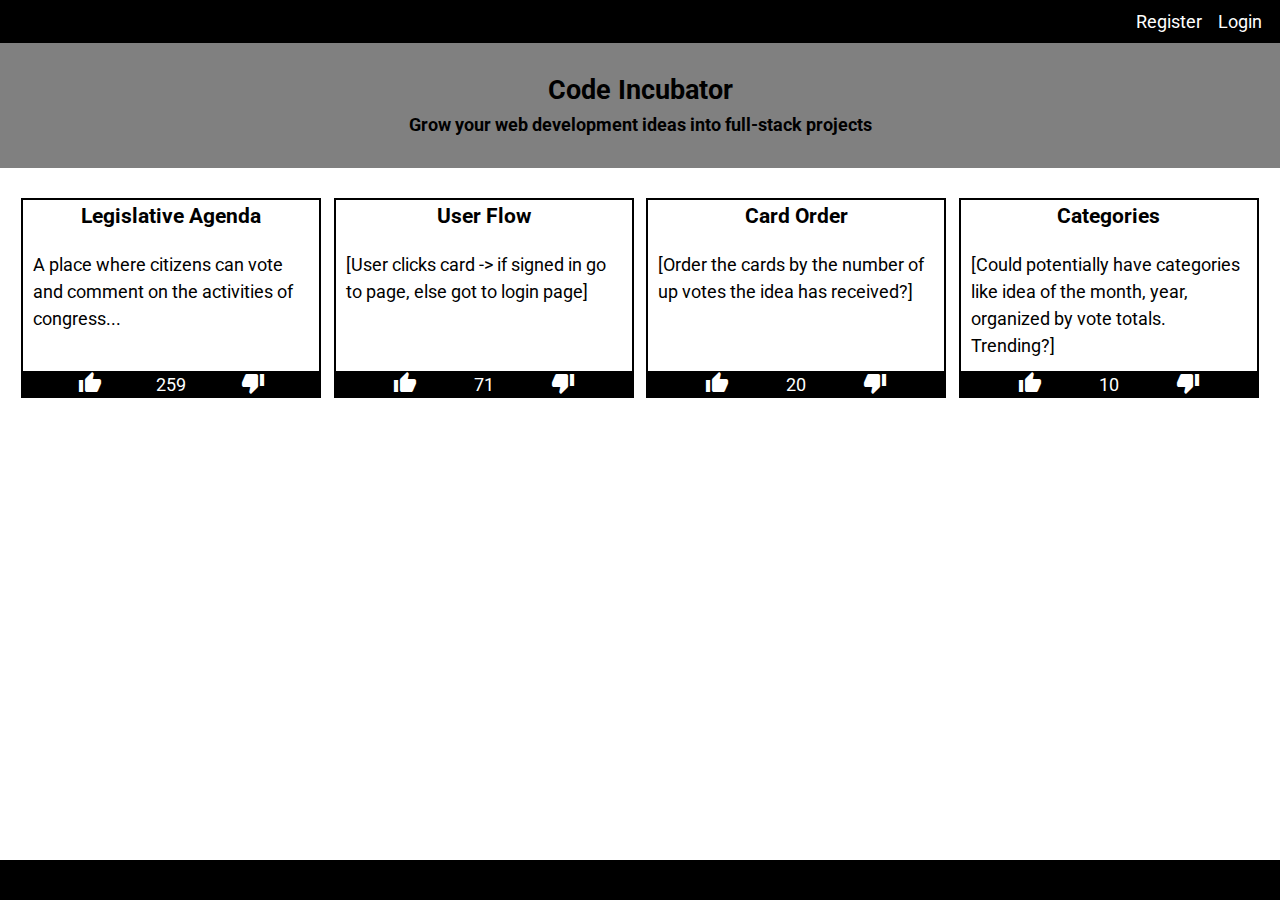
==== index.html @ ceb4ecc3 "Add basic styles" ====
<!DOCTYPE html>
<html lang="en">
  <head>
    <meta charset="UTF-8" />
    <meta name="viewport" content="width=device-width, initial-scale=1.0" />
    <meta http-equiv="X-UA-Compatible" content="ie=edge" />
    <link rel="stylesheet" type="text/css" href="main.css" />
    <link
      href="https://fonts.googleapis.com/css?family=Roboto&display=swap"
      rel="stylesheet"
    />
    <link
      href="https://fonts.googleapis.com/icon?family=Material+Icons"
      rel="stylesheet"
    />
    <title>Homepage Wireframe</title>
  </head>
  <body>
    <nav role="navigation">
      <ul class="navigation_list">
        <li class="nav_li"><a href="#login">Login</a></li>
        <li class="nav_li"><a href="#register">Register</a></li>
      </ul>
    </nav>
    <main role="main">
      <header class="hero">
        <h1 class="app_name">Code Incubator</h1>
        <h3 class="hero_tag">
          Grow your web development ideas into full-stack projects
        </h3>
      </header>
      <section class="ideas">
        <div class="card_container">
          <div class="idea_card">
            <h3 class="card_title">Legislative Agenda</h3>
            <p class="card_content">
              A place where citizens can vote and comment on the activities of
              congress...
            </p>
            <div class="card_vote">
              <i class="material-icons">thumb_up</i>
              <p class="votes_for">259</p>
              <i class="material-icons">thumb_down</i>
            </div>
          </div>
          <div class="idea_card">
            <h3 class="card_title">User Flow</h3>
            <p class="card_content">
              [User clicks card -> if signed in go to page, else got to login
              page]
            </p>
            <div class="card_vote">
              <i class="material-icons">thumb_up</i>
              <p class="votes_for">71</p>
              <i class="material-icons">thumb_down</i>
            </div>
          </div>
          <div class="idea_card">
            <h3 class="card_title">Card Order</h3>
            <p class="card_content">
              [Order the cards by the number of up votes the idea has received?]
            </p>
            <div class="card_vote">
              <i class="material-icons">thumb_up</i>
              <p class="votes_for">20</p>
              <i class="material-icons">thumb_down</i>
            </div>
          </div>
          <div class="idea_card">
            <h3 class="card_title">Categories</h3>
            <p class="card_content">
              [Could potentially have categories like idea of the month, year,
              organized by vote totals. Trending?]
            </p>
            <div class="card_vote">
              <i class="material-icons">thumb_up</i>
              <p class="votes_for">10</p>
              <i class="material-icons">thumb_down</i>
            </div>
          </div>
        </div>
      </section>
    </main>
    <footer role="footer"></footer>
  </body>
</html>
---- main.css ----
* {
  box-sizing: border-box;
  margin: 0;
  padding: 0;
}

html {
  height: 100%;
}

body {
  font-family: "Roboto", sans-serif;
  font-size: 18px;
  line-height: 1.5;
  min-height: 400px;
  margin-bottom: 50px;
}

main {
  height: 100%;
  margin-bottom: 40px;
}

/* Navigation */

nav {
  padding: 0 10px 0 10px;
  background-color: black;
  color: white;
}

.navigation_list {
  list-style-type: none;
}

.nav_logo {
  float: left;
}

.nav_li {
  float: right;
  font-size: 1em;
}

li a {
  display: block;
  padding: 8px;
  color: white;
  text-decoration: none;
}
nav {
  position: fixed;
  top: 0;
  left: 0;
  right: 0;
  z-index: 10;
}

/* Banner */

.hero {
  height: 40%;
  display: flex;
  flex-direction: column;
  justify-items: center;
  justify-content: center;
  padding: 30px 0px 30px 0px;
  background: grey;
}

.app_name {
  margin: 40px 0px 0px 0px;
  font-size: 1.5em;
  text-align: center;
}

.hero_tag {
  font-size: 1em;
  padding: 0px 10px 0px 10px;
  text-align: center;
  width: fit-content;
  margin-left: auto;
  margin-right: auto;
}

/* Homepage Idea Cards */

.ideas {
  height: 100%;
  margin-bottom: 40px;
}

.card_container {
  display: flex;
  flex-direction: row;
  justify-content: space-around;
  flex-wrap: wrap;
  padding: 15px;
}

.idea_card {
  display: block;
  margin: 15px 0px 15px 0px;
  height: 200px;
  width: 300px;
  background: white;
  border: black solid 2px;
  position: relative;
}

.card_title {
  text-align: center;
  padding: 0px 10px 0px 10px;
}

.card_content {
  margin: 10px auto 10px auto;
  text-align: left;
  padding: 10px;
}

.card_vote {
  display: flex;
  justify-content: center;
  justify-content: space-evenly;
  height: 25px;
  background-color: black;
  color: white;
  position: absolute;
  bottom: 0;
  width: 100%;
}

/* IDEA Page */

.idea_page_header {
  position: relative;
  display: flex;
  flex-direction: column;
  align-items: center;
  background-color: lightgray;
  min-height: 150px;
  margin-top: 25px;
}

.project_vote {
  position: absolute;
  bottom: 0;
  width: 100%;
  color: white;
  background: black;
  display: flex;
  flex-direction: row;
  justify-content: space-evenly;
}

.idea_description {
  margin-bottom: 40px;
}

.app_name {
  text-align: center;
  width: 100%;
}

.section_title {
  font-size: 1em;
  font-weight: bold;
  padding: 10px 0px 10px 0px;
}

.idea_description {
  width: 90%;
  height: 100%;
  margin: 10px auto 10px auto;
  padding: 10px;
}

.features_list {
  list-style-position: inside;
}

.comment {
  border: 1px solid black;
  margin: 10px 0 10px 0;
}

.user {
  width: 100%;
  padding: 10px;
  background-color: grey;
}

.comment_vote {
  display: flex;
  justify-content: center;
  justify-content: space-evenly;
  height: 25px;
  background-color: black;
  color: white;
}

.comment_text {
  padding: 10px;
}

/* REGISTRATION FORM */

.registration_form {
  display: flex;
  flex-direction: column;
  width: 90%;
  margin: 50px auto 50px auto;
  padding: 15px;
}

input[type="text"],
input[type="password"] {
  width: 100%;
  padding: 10px;
  margin: 0 0 10px 0;
  background: #f1f1f1;
}

input[type="text"]:focus,
input[type="password"]:focus {
  background-color: #ddd;
  outline: none;
}

hr {
  border: 1px solid #f1f1f1;
  margin-bottom: 15px;
}

.registration_button {
  background-color: black;
  color: white;
  padding: 16px 20px;
  margin: 8px 0;
  border: none;
  cursor: pointer;
  width: 100%;
  opacity: 0.9;
}

/* Footer */

footer {
  position: fixed;
  left: 0;
  bottom: 0;
  width: 100%;
  height: 40px;
  text-align: center;
  background-color: black;
  color: white;
  font-size: 0.8em;
  padding: 10px;
}
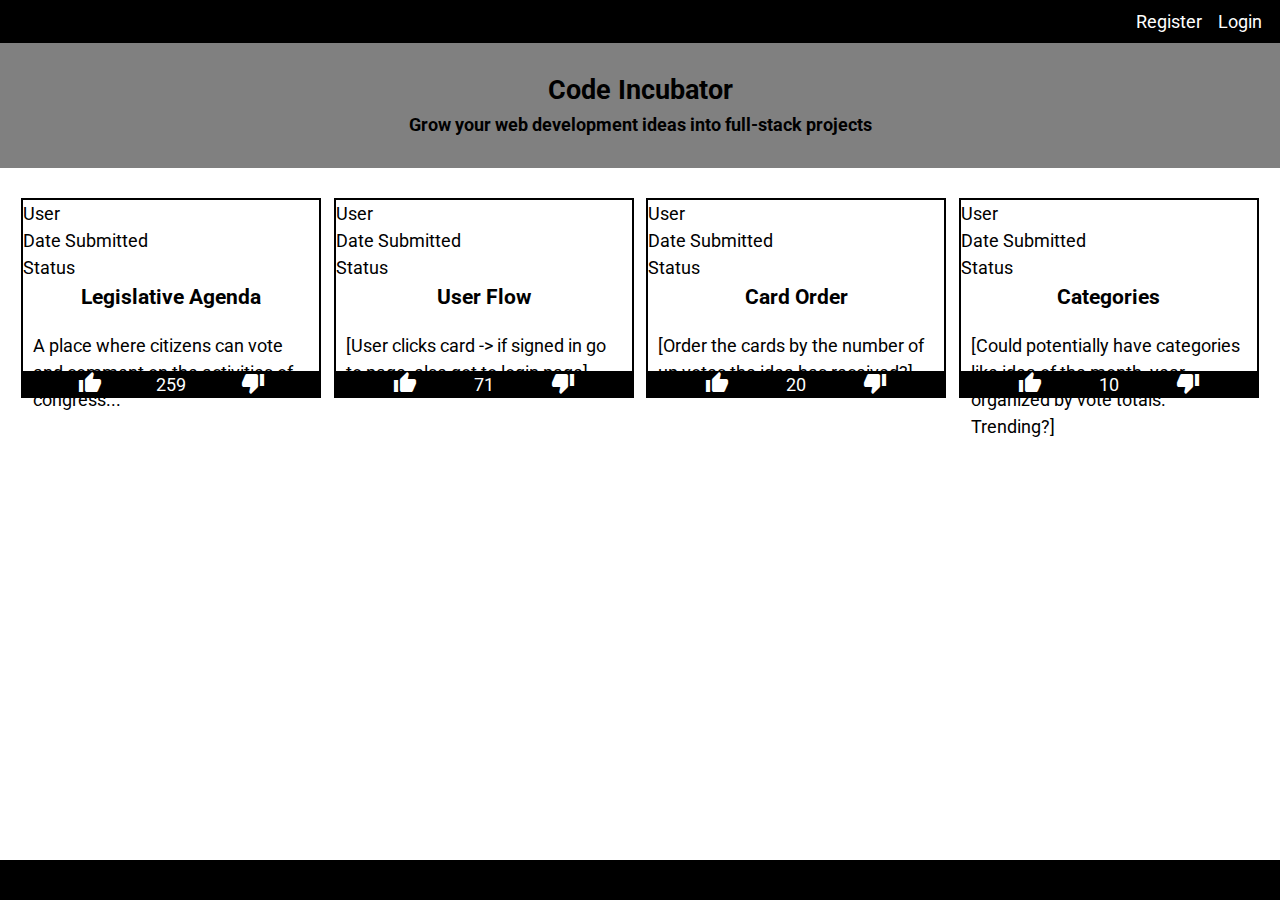
==== commit e9e44913: "Add project iinfo to top of cards" ====
--- a/index.html
+++ b/index.html
@@ -32,6 +32,11 @@
       <section class="ideas">
         <div class="card_container">
           <div class="idea_card">
+            <div class="project_info">
+              <p>User</p>
+              <p>Date Submitted</p>
+              <p>Status</p>
+            </div>
             <h3 class="card_title">Legislative Agenda</h3>
             <p class="card_content">
               A place where citizens can vote and comment on the activities of
@@ -44,6 +49,11 @@
             </div>
           </div>
           <div class="idea_card">
+            <div class="project_info">
+              <p>User</p>
+              <p>Date Submitted</p>
+              <p>Status</p>
+            </div>
             <h3 class="card_title">User Flow</h3>
             <p class="card_content">
               [User clicks card -> if signed in go to page, else got to login
@@ -56,6 +66,11 @@
             </div>
           </div>
           <div class="idea_card">
+            <div class="project_info">
+              <p>User</p>
+              <p>Date Submitted</p>
+              <p>Status</p>
+            </div>
             <h3 class="card_title">Card Order</h3>
             <p class="card_content">
               [Order the cards by the number of up votes the idea has received?]
@@ -67,6 +82,11 @@
             </div>
           </div>
           <div class="idea_card">
+            <div class="project_info">
+              <p>User</p>
+              <p>Date Submitted</p>
+              <p>Status</p>
+            </div>
             <h3 class="card_title">Categories</h3>
             <p class="card_content">
               [Could potentially have categories like idea of the month, year,
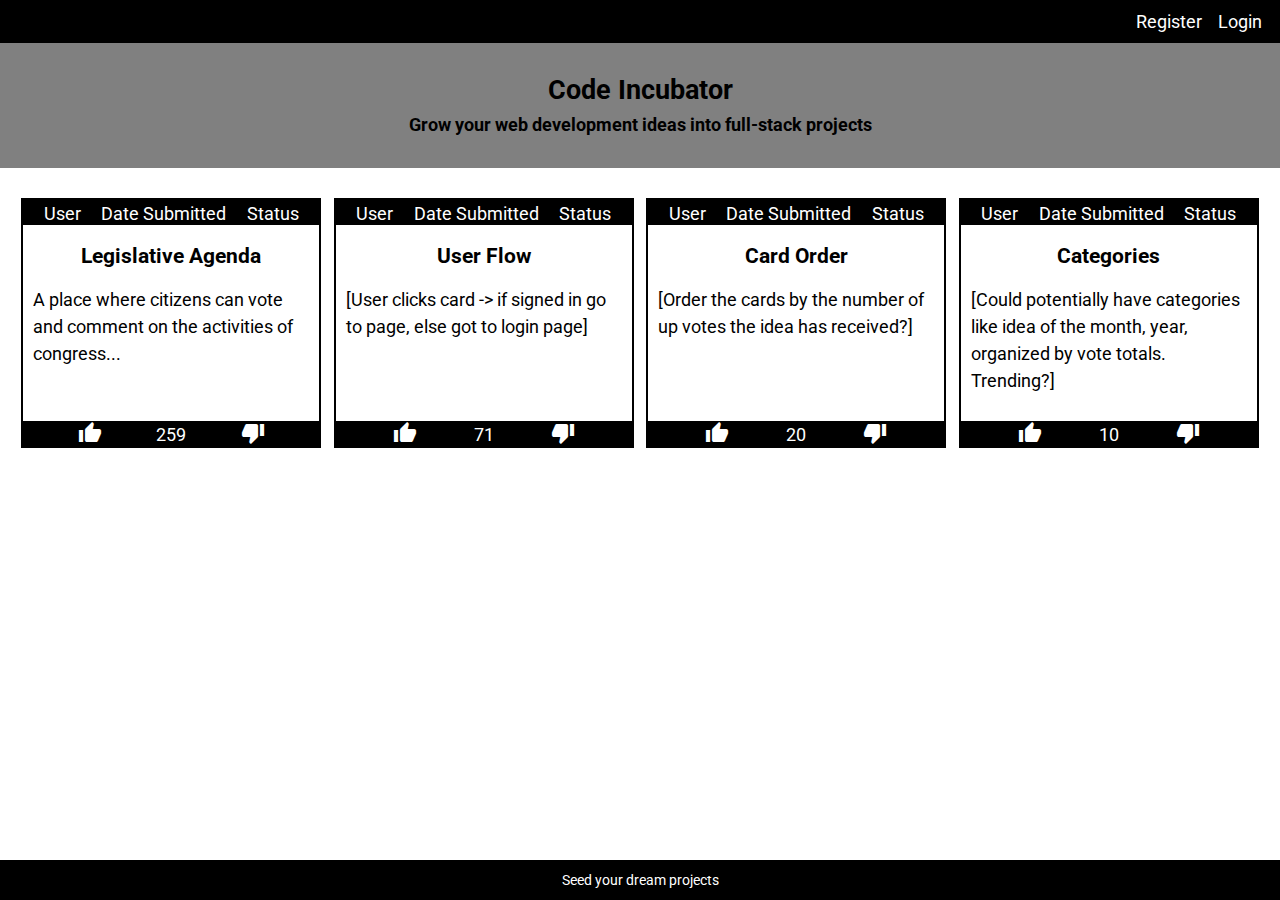
==== commit 8871bdc7: "Remove unnecessary roles" ====
--- a/index.html
+++ b/index.html
@@ -16,13 +16,13 @@
     <title>Homepage Wireframe</title>
   </head>
   <body>
-    <nav role="navigation">
+    <nav>
       <ul class="navigation_list">
         <li class="nav_li"><a href="#login">Login</a></li>
         <li class="nav_li"><a href="#register">Register</a></li>
       </ul>
     </nav>
-    <main role="main">
+    <main>
       <header class="hero">
         <h1 class="app_name">Code Incubator</h1>
         <h3 class="hero_tag">
@@ -101,6 +101,8 @@
         </div>
       </section>
     </main>
-    <footer role="footer"></footer>
+    <footer>
+      <p>Seed your dream projects</p>
+    </footer>
   </body>
 </html>
--- a/main.css
+++ b/main.css
@@ -101,20 +101,33 @@
 .idea_card {
   display: block;
   margin: 15px 0px 15px 0px;
-  height: 200px;
+  height: 250px;
   width: 300px;
   background: white;
   border: black solid 2px;
   position: relative;
 }
 
+.project_info {
+  display: flex;
+  justify-content: center;
+  justify-content: space-evenly;
+  height: 25px;
+  background-color: black;
+  color: white;
+  position: absolute;
+  top: 0;
+  width: 100%;
+}
+
 .card_title {
   text-align: center;
   padding: 0px 10px 0px 10px;
+  margin-top: 40px;
 }
 
 .card_content {
-  margin: 10px auto 10px auto;
+  margin: 5px auto 5px auto;
   text-align: left;
   padding: 10px;
 }
@@ -178,6 +191,7 @@
 
 .features_list {
   list-style-position: inside;
+  padding: 0 0 25px 0;
 }
 
 .comment {
@@ -204,18 +218,21 @@
   padding: 10px;
 }
 
-/* REGISTRATION FORM */
-
-.registration_form {
+/* FORMS */
+
+form {
   display: flex;
   flex-direction: column;
   width: 90%;
-  margin: 50px auto 50px auto;
+  margin: 50px auto 10px auto;
   padding: 15px;
 }
 
 input[type="text"],
-input[type="password"] {
+input[type="password"],
+input[type="url"],
+textarea,
+select {
   width: 100%;
   padding: 10px;
   margin: 0 0 10px 0;
@@ -223,7 +240,9 @@
 }
 
 input[type="text"]:focus,
-input[type="password"]:focus {
+input[type="password"]:focus,
+input[type="url"]:focus,
+textarea:focus {
   background-color: #ddd;
   outline: none;
 }
@@ -233,7 +252,7 @@
   margin-bottom: 15px;
 }
 
-.registration_button {
+.form_button {
   background-color: black;
   color: white;
   padding: 16px 20px;
@@ -244,6 +263,20 @@
   opacity: 0.9;
 }
 
+.form_redirect {
+  width: 80%;
+  margin-left: auto;
+  margin-right: auto;
+}
+
+/* LOGIN FORM */
+
+.login_register {
+  width: 80%;
+  margin-left: auto;
+  margin-right: auto;
+}
+
 /* Footer */
 
 footer {
